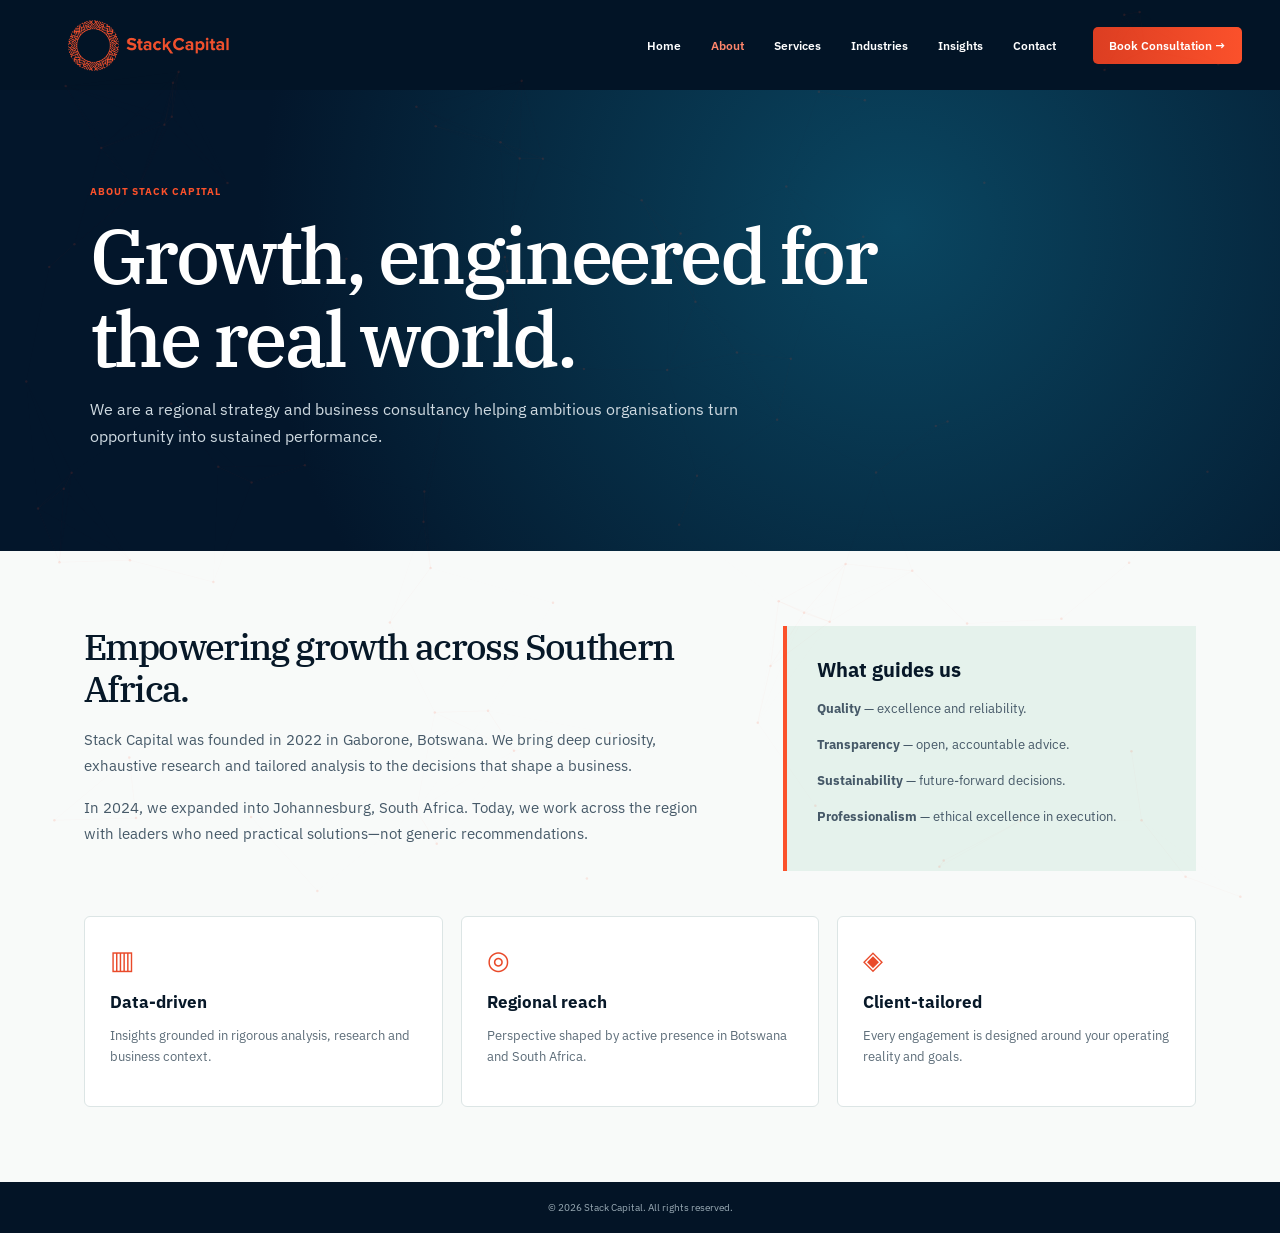
==== about.html @ 3a17929d "Launch refreshed Stack Capital website" ====
<!doctype html><html lang="en"><head><meta charset="utf-8"><meta name="viewport" content="width=device-width,initial-scale=1"><title>About | Stack Capital</title><link rel="preconnect" href="https://fonts.googleapis.com"><link rel="preconnect" href="https://fonts.gstatic.com" crossorigin><link href="https://fonts.googleapis.com/css2?family=DM+Mono:wght@400;500&family=IBM+Plex+Sans:ital,wght@0,400;0,500;0,600;0,700;1,400&family=IBM+Plex+Serif:ital,wght@0,400;0,500;0,600;1,400;1,500&display=swap" rel="stylesheet"><link rel="stylesheet" href="assets/css/pages.css"></head><body><header class="site-header"><a class="logo" href="home.html"><img src="assets/images/stack-capital-logo-transparent.png" alt="Stack Capital"></a><button class="menu">☰</button><nav><a href="home.html">Home</a><a class="active" href="about.html">About</a><a href="services.html">Services</a><a href="industries.html">Industries</a><a href="insights.html">Insights</a><a href="contact.html">Contact</a><a class="button button-small" href="contact.html">Book Consultation →</a></nav></header><main><section class="page-hero"><p class="eyebrow">About Stack Capital</p><h1>Growth, engineered for the real world.</h1><p>We are a regional strategy and business consultancy helping ambitious organisations turn opportunity into sustained performance.</p></section><section class="content"><div class="lead-grid"><div><h2>Empowering growth across Southern Africa.</h2><p>Stack Capital was founded in 2022 in Gaborone, Botswana. We bring deep curiosity, exhaustive research and tailored analysis to the decisions that shape a business.</p><p>In 2024, we expanded into Johannesburg, South Africa. Today, we work across the region with leaders who need practical solutions—not generic recommendations.</p></div><aside class="value-panel"><h3>What guides us</h3><p><b>Quality</b> — excellence and reliability.</p><p><b>Transparency</b> — open, accountable advice.</p><p><b>Sustainability</b> — future-forward decisions.</p><p><b>Professionalism</b> — ethical excellence in execution.</p></aside></div><div class="card-grid"><article class="card"><i>▥</i><h3>Data-driven</h3><p>Insights grounded in rigorous analysis, research and business context.</p></article><article class="card"><i>◎</i><h3>Regional reach</h3><p>Perspective shaped by active presence in Botswana and South Africa.</p></article><article class="card"><i>◈</i><h3>Client-tailored</h3><p>Every engagement is designed around your operating reality and goals.</p></article></div></section></main><footer>© <span id="year"></span> Stack Capital. All rights reserved.</footer><script src="assets/js/main.js"></script></body></html>
---- assets/css/pages.css ----
:root{--navy:#021426;--navy2:#06233c;--green:#fb512b;--ink:#071828;--paper:#f8faf9;--muted:#5d6d79}*{box-sizing:border-box}body{margin:0;font-family:"IBM Plex Sans",Arial,sans-serif;color:var(--ink);background:var(--paper)}.site-header{height:90px;background:var(--navy);display:flex;align-items:center;padding:0 3%;color:#fff}.logo{width:220px;height:55px;display:flex;align-items:center}.logo img{width:100%;height:100%;object-fit:contain}.site-header nav{display:flex;align-items:center;gap:30px;margin-left:auto}.site-header nav>a{font-size:12px;font-weight:600;color:#fff;text-decoration:none}.site-header nav>a.active{color:#ff866c}.button{display:inline-flex;gap:13px;align-items:center;justify-content:center;padding:13px 18px;border-radius:5px;background:linear-gradient(90deg,#dc3e22,#fb512b);color:#fff;text-decoration:none;font-size:12px;font-weight:700}.button-small{padding:11px 16px;margin-left:7px}.menu{display:none}.page-hero{padding:85px max(7%,35px);background:radial-gradient(circle at 70% 30%,#0a4661,#03162b 67%);color:#fff}.eyebrow{color:var(--green);font-size:10px;text-transform:uppercase;letter-spacing:1px;font-weight:800}.page-hero h1{font-size:clamp(42px,6vw,78px);line-height:1;letter-spacing:-3px;margin:16px 0;max-width:820px}.page-hero p:not(.eyebrow){color:#cfdae1;font-size:16px;line-height:1.7;max-width:650px}.content{max-width:1240px;margin:auto;padding:75px 5%}.lead-grid{display:grid;grid-template-columns:1.2fr .8fr;gap:80px}.lead-grid h2,.section-title{font-size:36px;letter-spacing:-1.8px;line-height:1.15;margin:0 0 18px}.lead-grid p,.body-copy{font-size:15px;line-height:1.75;color:#465968}.value-panel{background:#e5f2ec;padding:30px;border-left:4px solid var(--green)}.value-panel h3{margin:0 0 15px;font-size:20px}.value-panel p{font-size:13px}.card-grid{display:grid;grid-template-columns:repeat(3,1fr);gap:18px;margin-top:45px}.card{background:#fff;border:1px solid #dce5e5;padding:25px;border-radius:6px}.card i{font-style:normal;color:#e94a2a;font-size:26px}.card h3{font-size:17px;margin:15px 0 10px}.card p{font-size:13px;color:var(--muted);line-height:1.6}.split-banner{background:var(--navy);color:#fff;padding:54px max(7%,35px);display:grid;grid-template-columns:1fr 1fr;gap:70px}.split-banner h2{font-size:37px;line-height:1.15;letter-spacing:-1.7px;margin:0}.split-banner p{color:#c7d3d9;line-height:1.7;font-size:14px}.list{padding:0;margin:20px 0;list-style:none}.list li{padding:12px 0;border-bottom:1px solid #dce4e5;font-size:14px}.list li:before{content:'→';color:#dc3e22;margin-right:12px}.article-grid{display:grid;grid-template-columns:repeat(3,1fr);gap:20px}.article{background:#fff;border:1px solid #dce5e5;border-radius:6px;overflow:hidden}.article .image{height:155px;background:linear-gradient(135deg,#0b253c,#35896d);position:relative}.article .image:after{content:'';position:absolute;inset:30% 15%;border:1px solid #80d9ba;transform:skewX(-15deg)}.article div{padding:20px}.article small{color:#dc3e22;font-weight:800;text-transform:uppercase;letter-spacing:.6px}.article h3{font-size:17px;margin:10px 0}.article p{font-size:13px;color:var(--muted);line-height:1.6}.form-layout{display:grid;grid-template-columns:.9fr 1.1fr;gap:60px}.contact-points p{font-size:14px;line-height:1.65}.form{background:#fff;border:1px solid #dce5e5;border-radius:6px;padding:28px}.form label{font-size:11px;font-weight:700;display:block;margin-top:13px}.form input,.form textarea{width:100%;border:1px solid #cfdadd;border-radius:4px;padding:12px;margin-top:6px;font:13px "IBM Plex Sans"}.form textarea{height:120px;resize:vertical}.form button{border:0;margin-top:18px;width:100%;cursor:pointer}.placeholder{border:1px dashed #8b9ba3;border-radius:6px;padding:30px;background:#fff;color:#59707b;font-size:13px;text-align:center}footer{background:#031426;color:#9aabb5;font-size:10px;text-align:center;padding:19px}@media(max-width:850px){.site-header{height:72px}.logo{width:175px}.site-header nav{display:none}.menu{display:block;margin-left:auto;background:none;border:0;color:#fff;font-size:21px}.site-header nav.open{display:flex;position:absolute;top:72px;left:0;right:0;padding:22px;background:var(--navy);flex-direction:column;align-items:flex-start;gap:18px;z-index:2}.lead-grid,.split-banner,.form-layout{grid-template-columns:1fr;gap:32px}.card-grid,.article-grid{grid-template-columns:1fr}.page-hero{padding-top:60px}.page-hero h1{letter-spacing:-2px}}
.industry-card{padding:0;overflow:hidden}.card-photo{aspect-ratio:1 / 1;height:auto;background-image:url("../images/industries-atlas.png");background-size:300% 200%;background-repeat:no-repeat}.industry-1 .card-photo{background-position:0 0}.industry-2 .card-photo{background-position:50% 0}.industry-3 .card-photo{background-position:100% 0}.industry-4 .card-photo{background-position:0 100%}.industry-5 .card-photo{background-position:50% 100%}.industry-6 .card-photo{background-position:100% 100%}.industry-card>i{display:block;margin:17px 24px 0}.industry-card>h3,.industry-card>p{margin-left:24px;margin-right:24px}.article .image{height:auto;aspect-ratio:1 / 1;background-image:url("../images/insights-atlas.png");background-size:300% 200%;background-repeat:no-repeat}.article .image:after{display:none}.insight-1{background-position:0 0}.insight-2{background-position:50% 0}.insight-3{background-position:100% 0}.insight-4{background-position:0 100%}.insight-5{background-position:50% 100%}.insight-6{background-position:100% 100%}.article .image{position:relative}.article .image:before{content:attr(data-topic);position:absolute;z-index:1;left:13px;bottom:13px;padding:6px 8px;background:#021426e6;color:#fff;font-size:8px;font-weight:800;letter-spacing:.7px;text-transform:uppercase;border-left:2px solid #fb512b}.insight-2{background-image:url("../images/industries-atlas.png");background-size:300% 200%;background-position:0 0}.insight-4{background-image:url("../images/governance-insight.png");background-size:cover;background-position:center}#particle-grid{position:fixed;inset:0;z-index:0;pointer-events:none;opacity:.9}body>:not(#particle-grid){position:relative;z-index:1}@media(prefers-reduced-motion:reduce){#particle-grid{display:none}}#particle-grid{z-index:2;opacity:.42}.brand-intro{z-index:50!important}.service-card{padding:0;overflow:hidden}.service-photo{aspect-ratio:1 / 1;height:auto;background-image:url("../images/services-atlas.png");background-size:300% 200%;background-repeat:no-repeat}.service-1 .service-photo{background-position:0 0}.service-2 .service-photo{background-position:50% 0}.service-3 .service-photo{background-position:100% 0}.service-4 .service-photo{background-position:0 100%}.service-5 .service-photo{background-position:50% 100%}.service-6 .service-photo{background-position:100% 100%}.service-card>i{display:block;margin:17px 24px 0}.service-card>h3,.service-card>p{margin-left:24px;margin-right:24px}.service-photo{height:128px!important;aspect-ratio:auto!important;background-size:300% auto!important}.service-1 .service-photo{background-position:0 19%}.service-2 .service-photo{background-position:50% 19%}.service-3 .service-photo{background-position:100% 19%}.service-4 .service-photo{background-position:0 81%}.service-5 .service-photo{background-position:50% 81%}.service-6 .service-photo{background-position:100% 81%}.card-photo{height:128px!important;aspect-ratio:auto!important;background-size:300% auto!important}.industry-1 .card-photo{background-position:0 19%}.industry-2 .card-photo{background-position:50% 19%}.industry-3 .card-photo{background-position:100% 19%}.industry-4 .card-photo{background-position:0 81%}.industry-5 .card-photo{background-position:50% 81%}.industry-6 .card-photo{background-position:100% 81%}.page-hero h1,.lead-grid h2,.section-title,.split-banner h2{font-family:"IBM Plex Serif",Georgia,serif;font-weight:500;letter-spacing:-.045em}.page-hero h1{line-height:1.08}
/* Editorial brand typography */
.page-hero h1,.lead-grid h2,.section-title,.split-banner h2{font-family:"IBM Plex Serif",Georgia,serif;font-weight:500;letter-spacing:-.045em}.page-hero h1{line-height:1.08}
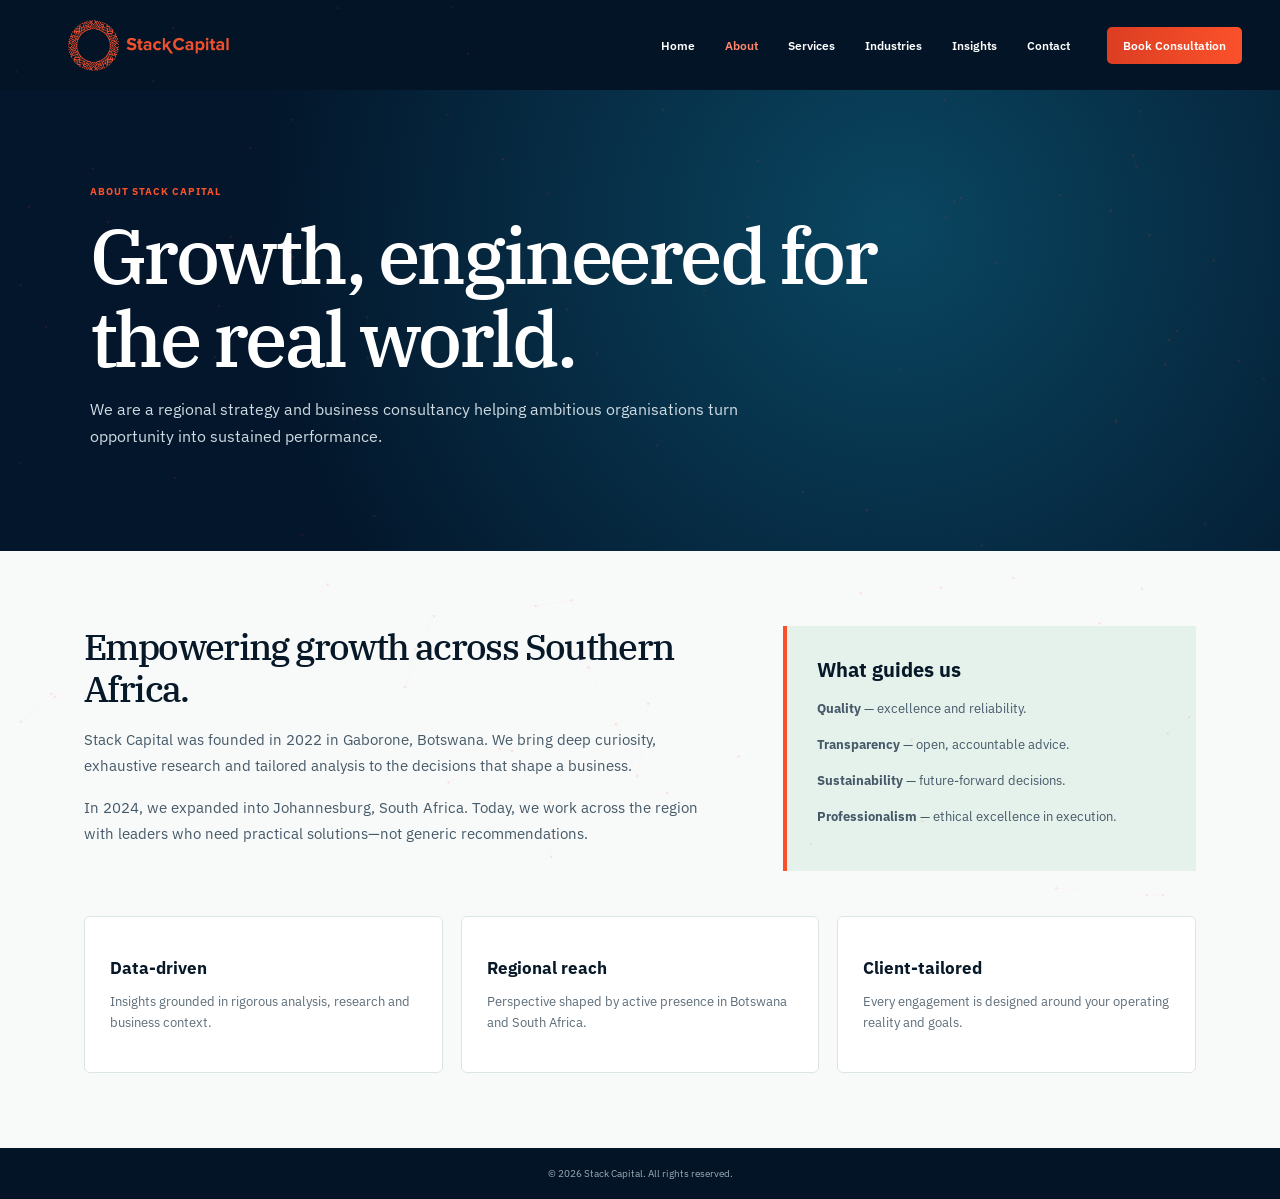
==== commit 0b7d9521: "Refine site content and simplify design" ====
--- a/about.html
+++ b/about.html
@@ -1 +1 @@
-<!doctype html><html lang="en"><head><meta charset="utf-8"><meta name="viewport" content="width=device-width,initial-scale=1"><title>About | Stack Capital</title><link rel="preconnect" href="https://fonts.googleapis.com"><link rel="preconnect" href="https://fonts.gstatic.com" crossorigin><link href="https://fonts.googleapis.com/css2?family=DM+Mono:wght@400;500&family=IBM+Plex+Sans:ital,wght@0,400;0,500;0,600;0,700;1,400&family=IBM+Plex+Serif:ital,wght@0,400;0,500;0,600;1,400;1,500&display=swap" rel="stylesheet"><link rel="stylesheet" href="assets/css/pages.css"></head><body><header class="site-header"><a class="logo" href="home.html"><img src="assets/images/stack-capital-logo-transparent.png" alt="Stack Capital"></a><button class="menu">☰</button><nav><a href="home.html">Home</a><a class="active" href="about.html">About</a><a href="services.html">Services</a><a href="industries.html">Industries</a><a href="insights.html">Insights</a><a href="contact.html">Contact</a><a class="button button-small" href="contact.html">Book Consultation →</a></nav></header><main><section class="page-hero"><p class="eyebrow">About Stack Capital</p><h1>Growth, engineered for the real world.</h1><p>We are a regional strategy and business consultancy helping ambitious organisations turn opportunity into sustained performance.</p></section><section class="content"><div class="lead-grid"><div><h2>Empowering growth across Southern Africa.</h2><p>Stack Capital was founded in 2022 in Gaborone, Botswana. We bring deep curiosity, exhaustive research and tailored analysis to the decisions that shape a business.</p><p>In 2024, we expanded into Johannesburg, South Africa. Today, we work across the region with leaders who need practical solutions—not generic recommendations.</p></div><aside class="value-panel"><h3>What guides us</h3><p><b>Quality</b> — excellence and reliability.</p><p><b>Transparency</b> — open, accountable advice.</p><p><b>Sustainability</b> — future-forward decisions.</p><p><b>Professionalism</b> — ethical excellence in execution.</p></aside></div><div class="card-grid"><article class="card"><i>▥</i><h3>Data-driven</h3><p>Insights grounded in rigorous analysis, research and business context.</p></article><article class="card"><i>◎</i><h3>Regional reach</h3><p>Perspective shaped by active presence in Botswana and South Africa.</p></article><article class="card"><i>◈</i><h3>Client-tailored</h3><p>Every engagement is designed around your operating reality and goals.</p></article></div></section></main><footer>© <span id="year"></span> Stack Capital. All rights reserved.</footer><script src="assets/js/main.js"></script></body></html>
+<!doctype html><html lang="en"><head><meta charset="utf-8"><meta name="viewport" content="width=device-width,initial-scale=1"><title>About | Stack Capital</title><link rel="preconnect" href="https://fonts.googleapis.com"><link rel="preconnect" href="https://fonts.gstatic.com" crossorigin><link href="https://fonts.googleapis.com/css2?family=DM+Mono:wght@400;500&family=IBM+Plex+Sans:ital,wght@0,400;0,500;0,600;0,700;1,400&family=IBM+Plex+Serif:ital,wght@0,400;0,500;0,600;1,400;1,500&display=swap" rel="stylesheet"><link rel="stylesheet" href="assets/css/pages.css"></head><body><header class="site-header"><a class="logo" href="home.html"><img src="assets/images/stack-capital-logo-transparent.png" alt="Stack Capital"></a><button class="menu" aria-label="Open menu" aria-expanded="false">Menu</button><nav><a href="home.html">Home</a><a class="active" href="about.html">About</a><a href="services.html">Services</a><a href="industries.html">Industries</a><a href="insights.html">Insights</a><a href="contact.html">Contact</a><a class="button button-small" href="contact.html">Book Consultation</a></nav></header><main><section class="page-hero"><p class="eyebrow">About Stack Capital</p><h1>Growth, engineered for the real world.</h1><p>We are a regional strategy and business consultancy helping ambitious organisations turn opportunity into sustained performance.</p></section><section class="content"><div class="lead-grid"><div><h2>Empowering growth across Southern Africa.</h2><p>Stack Capital was founded in 2022 in Gaborone, Botswana. We bring deep curiosity, exhaustive research and tailored analysis to the decisions that shape a business.</p><p>In 2024, we expanded into Johannesburg, South Africa. Today, we work across the region with leaders who need practical solutions—not generic recommendations.</p></div><aside class="value-panel"><h3>What guides us</h3><p><b>Quality</b> — excellence and reliability.</p><p><b>Transparency</b> — open, accountable advice.</p><p><b>Sustainability</b> — future-forward decisions.</p><p><b>Professionalism</b> — ethical excellence in execution.</p></aside></div><div class="card-grid"><article class="card"><h3>Data-driven</h3><p>Insights grounded in rigorous analysis, research and business context.</p></article><article class="card"><h3>Regional reach</h3><p>Perspective shaped by active presence in Botswana and South Africa.</p></article><article class="card"><h3>Client-tailored</h3><p>Every engagement is designed around your operating reality and goals.</p></article></div></section></main><footer>© <span id="year"></span> Stack Capital. All rights reserved.</footer><script src="assets/js/main.js"></script></body></html>
--- a/assets/css/pages.css
+++ b/assets/css/pages.css
@@ -1,4 +1,7 @@
 :root{--navy:#021426;--navy2:#06233c;--green:#fb512b;--ink:#071828;--paper:#f8faf9;--muted:#5d6d79}*{box-sizing:border-box}body{margin:0;font-family:"IBM Plex Sans",Arial,sans-serif;color:var(--ink);background:var(--paper)}.site-header{height:90px;background:var(--navy);display:flex;align-items:center;padding:0 3%;color:#fff}.logo{width:220px;height:55px;display:flex;align-items:center}.logo img{width:100%;height:100%;object-fit:contain}.site-header nav{display:flex;align-items:center;gap:30px;margin-left:auto}.site-header nav>a{font-size:12px;font-weight:600;color:#fff;text-decoration:none}.site-header nav>a.active{color:#ff866c}.button{display:inline-flex;gap:13px;align-items:center;justify-content:center;padding:13px 18px;border-radius:5px;background:linear-gradient(90deg,#dc3e22,#fb512b);color:#fff;text-decoration:none;font-size:12px;font-weight:700}.button-small{padding:11px 16px;margin-left:7px}.menu{display:none}.page-hero{padding:85px max(7%,35px);background:radial-gradient(circle at 70% 30%,#0a4661,#03162b 67%);color:#fff}.eyebrow{color:var(--green);font-size:10px;text-transform:uppercase;letter-spacing:1px;font-weight:800}.page-hero h1{font-size:clamp(42px,6vw,78px);line-height:1;letter-spacing:-3px;margin:16px 0;max-width:820px}.page-hero p:not(.eyebrow){color:#cfdae1;font-size:16px;line-height:1.7;max-width:650px}.content{max-width:1240px;margin:auto;padding:75px 5%}.lead-grid{display:grid;grid-template-columns:1.2fr .8fr;gap:80px}.lead-grid h2,.section-title{font-size:36px;letter-spacing:-1.8px;line-height:1.15;margin:0 0 18px}.lead-grid p,.body-copy{font-size:15px;line-height:1.75;color:#465968}.value-panel{background:#e5f2ec;padding:30px;border-left:4px solid var(--green)}.value-panel h3{margin:0 0 15px;font-size:20px}.value-panel p{font-size:13px}.card-grid{display:grid;grid-template-columns:repeat(3,1fr);gap:18px;margin-top:45px}.card{background:#fff;border:1px solid #dce5e5;padding:25px;border-radius:6px}.card i{font-style:normal;color:#e94a2a;font-size:26px}.card h3{font-size:17px;margin:15px 0 10px}.card p{font-size:13px;color:var(--muted);line-height:1.6}.split-banner{background:var(--navy);color:#fff;padding:54px max(7%,35px);display:grid;grid-template-columns:1fr 1fr;gap:70px}.split-banner h2{font-size:37px;line-height:1.15;letter-spacing:-1.7px;margin:0}.split-banner p{color:#c7d3d9;line-height:1.7;font-size:14px}.list{padding:0;margin:20px 0;list-style:none}.list li{padding:12px 0;border-bottom:1px solid #dce4e5;font-size:14px}.list li:before{content:'→';color:#dc3e22;margin-right:12px}.article-grid{display:grid;grid-template-columns:repeat(3,1fr);gap:20px}.article{background:#fff;border:1px solid #dce5e5;border-radius:6px;overflow:hidden}.article .image{height:155px;background:linear-gradient(135deg,#0b253c,#35896d);position:relative}.article .image:after{content:'';position:absolute;inset:30% 15%;border:1px solid #80d9ba;transform:skewX(-15deg)}.article div{padding:20px}.article small{color:#dc3e22;font-weight:800;text-transform:uppercase;letter-spacing:.6px}.article h3{font-size:17px;margin:10px 0}.article p{font-size:13px;color:var(--muted);line-height:1.6}.form-layout{display:grid;grid-template-columns:.9fr 1.1fr;gap:60px}.contact-points p{font-size:14px;line-height:1.65}.form{background:#fff;border:1px solid #dce5e5;border-radius:6px;padding:28px}.form label{font-size:11px;font-weight:700;display:block;margin-top:13px}.form input,.form textarea{width:100%;border:1px solid #cfdadd;border-radius:4px;padding:12px;margin-top:6px;font:13px "IBM Plex Sans"}.form textarea{height:120px;resize:vertical}.form button{border:0;margin-top:18px;width:100%;cursor:pointer}.placeholder{border:1px dashed #8b9ba3;border-radius:6px;padding:30px;background:#fff;color:#59707b;font-size:13px;text-align:center}footer{background:#031426;color:#9aabb5;font-size:10px;text-align:center;padding:19px}@media(max-width:850px){.site-header{height:72px}.logo{width:175px}.site-header nav{display:none}.menu{display:block;margin-left:auto;background:none;border:0;color:#fff;font-size:21px}.site-header nav.open{display:flex;position:absolute;top:72px;left:0;right:0;padding:22px;background:var(--navy);flex-direction:column;align-items:flex-start;gap:18px;z-index:2}.lead-grid,.split-banner,.form-layout{grid-template-columns:1fr;gap:32px}.card-grid,.article-grid{grid-template-columns:1fr}.page-hero{padding-top:60px}.page-hero h1{letter-spacing:-2px}}
 .industry-card{padding:0;overflow:hidden}.card-photo{aspect-ratio:1 / 1;height:auto;background-image:url("../images/industries-atlas.png");background-size:300% 200%;background-repeat:no-repeat}.industry-1 .card-photo{background-position:0 0}.industry-2 .card-photo{background-position:50% 0}.industry-3 .card-photo{background-position:100% 0}.industry-4 .card-photo{background-position:0 100%}.industry-5 .card-photo{background-position:50% 100%}.industry-6 .card-photo{background-position:100% 100%}.industry-card>i{display:block;margin:17px 24px 0}.industry-card>h3,.industry-card>p{margin-left:24px;margin-right:24px}.article .image{height:auto;aspect-ratio:1 / 1;background-image:url("../images/insights-atlas.png");background-size:300% 200%;background-repeat:no-repeat}.article .image:after{display:none}.insight-1{background-position:0 0}.insight-2{background-position:50% 0}.insight-3{background-position:100% 0}.insight-4{background-position:0 100%}.insight-5{background-position:50% 100%}.insight-6{background-position:100% 100%}.article .image{position:relative}.article .image:before{content:attr(data-topic);position:absolute;z-index:1;left:13px;bottom:13px;padding:6px 8px;background:#021426e6;color:#fff;font-size:8px;font-weight:800;letter-spacing:.7px;text-transform:uppercase;border-left:2px solid #fb512b}.insight-2{background-image:url("../images/industries-atlas.png");background-size:300% 200%;background-position:0 0}.insight-4{background-image:url("../images/governance-insight.png");background-size:cover;background-position:center}#particle-grid{position:fixed;inset:0;z-index:0;pointer-events:none;opacity:.9}body>:not(#particle-grid){position:relative;z-index:1}@media(prefers-reduced-motion:reduce){#particle-grid{display:none}}#particle-grid{z-index:2;opacity:.42}.brand-intro{z-index:50!important}.service-card{padding:0;overflow:hidden}.service-photo{aspect-ratio:1 / 1;height:auto;background-image:url("../images/services-atlas.png");background-size:300% 200%;background-repeat:no-repeat}.service-1 .service-photo{background-position:0 0}.service-2 .service-photo{background-position:50% 0}.service-3 .service-photo{background-position:100% 0}.service-4 .service-photo{background-position:0 100%}.service-5 .service-photo{background-position:50% 100%}.service-6 .service-photo{background-position:100% 100%}.service-card>i{display:block;margin:17px 24px 0}.service-card>h3,.service-card>p{margin-left:24px;margin-right:24px}.service-photo{height:128px!important;aspect-ratio:auto!important;background-size:300% auto!important}.service-1 .service-photo{background-position:0 19%}.service-2 .service-photo{background-position:50% 19%}.service-3 .service-photo{background-position:100% 19%}.service-4 .service-photo{background-position:0 81%}.service-5 .service-photo{background-position:50% 81%}.service-6 .service-photo{background-position:100% 81%}.card-photo{height:128px!important;aspect-ratio:auto!important;background-size:300% auto!important}.industry-1 .card-photo{background-position:0 19%}.industry-2 .card-photo{background-position:50% 19%}.industry-3 .card-photo{background-position:100% 19%}.industry-4 .card-photo{background-position:0 81%}.industry-5 .card-photo{background-position:50% 81%}.industry-6 .card-photo{background-position:100% 81%}.page-hero h1,.lead-grid h2,.section-title,.split-banner h2{font-family:"IBM Plex Serif",Georgia,serif;font-weight:500;letter-spacing:-.045em}.page-hero h1{line-height:1.08}
 /* Editorial brand typography */
-.page-hero h1,.lead-grid h2,.section-title,.split-banner h2{font-family:"IBM Plex Serif",Georgia,serif;font-weight:500;letter-spacing:-.045em}.page-hero h1{line-height:1.08}+.page-hero h1,.lead-grid h2,.section-title,.split-banner h2{font-family:"IBM Plex Serif",Georgia,serif;font-weight:500;letter-spacing:-.045em}.page-hero h1{line-height:1.08}
+
+/* Keep the mobile navigation above the animated background and easy to tap. */
+@media(max-width:850px){.site-header{position:relative;z-index:10}.site-header nav.open{z-index:20}.menu{position:relative;z-index:21;touch-action:manipulation}}
